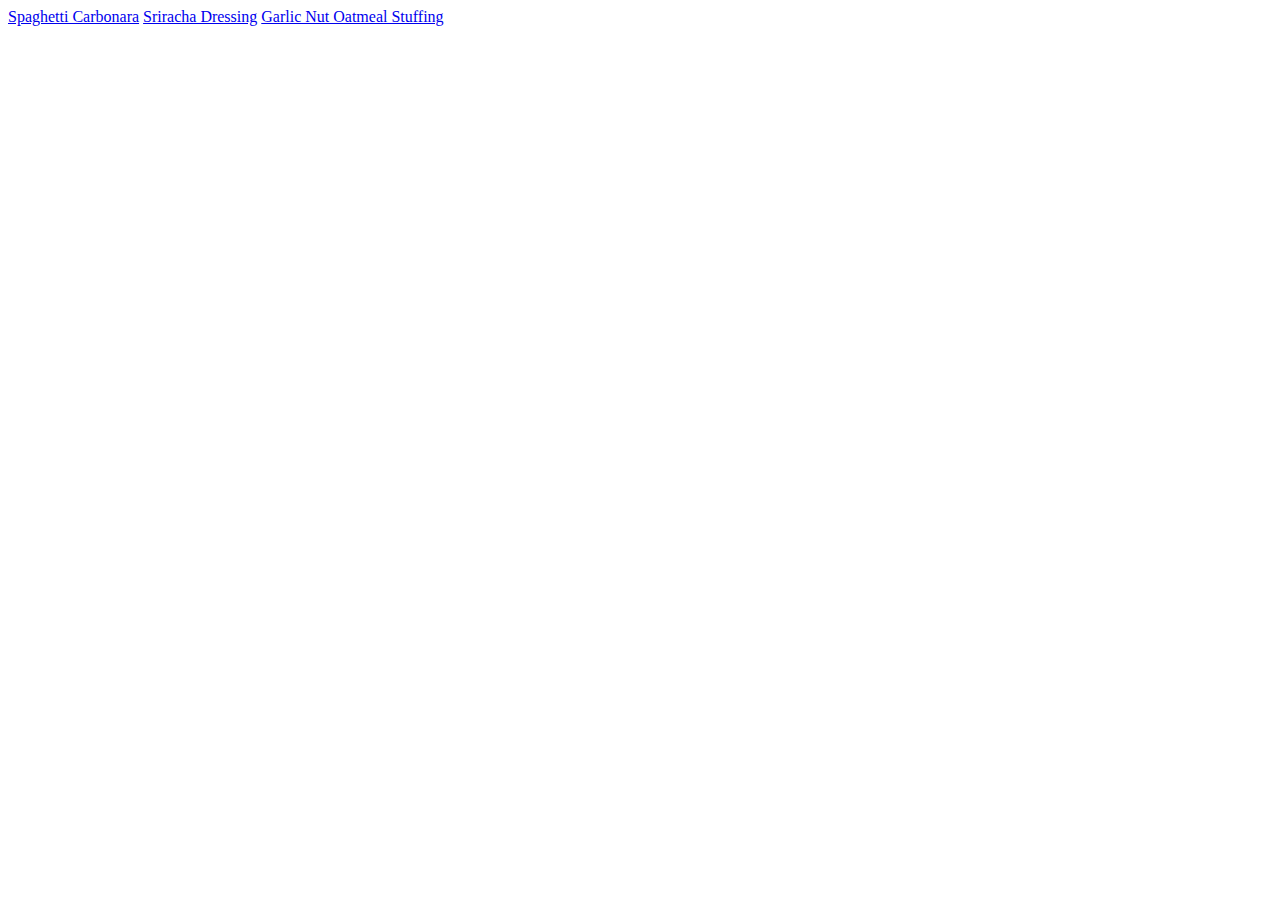
==== index.html @ 605b300d "New recipe page and refining code" ====
<!DOCTYPE html>
<html lang="en">
<head>
    <meta charset="UTF-8">
    <meta http-equiv="X-UA-Compatible" content="IE=edge">
    <meta name="viewport" content="width=device-width, initial-scale=1.0">
    <title>My Favorite Recipes</title>
</head>
<body>

    <a href="recipes/carbonara.html">Spaghetti Carbonara</a>
    <a href="recipes/srirachadressing.html">Sriracha Dressing</a>
    <a href="recipes/garlicnutoatmeal.html">Garlic Nut Oatmeal Stuffing </a>
</body>
</html>
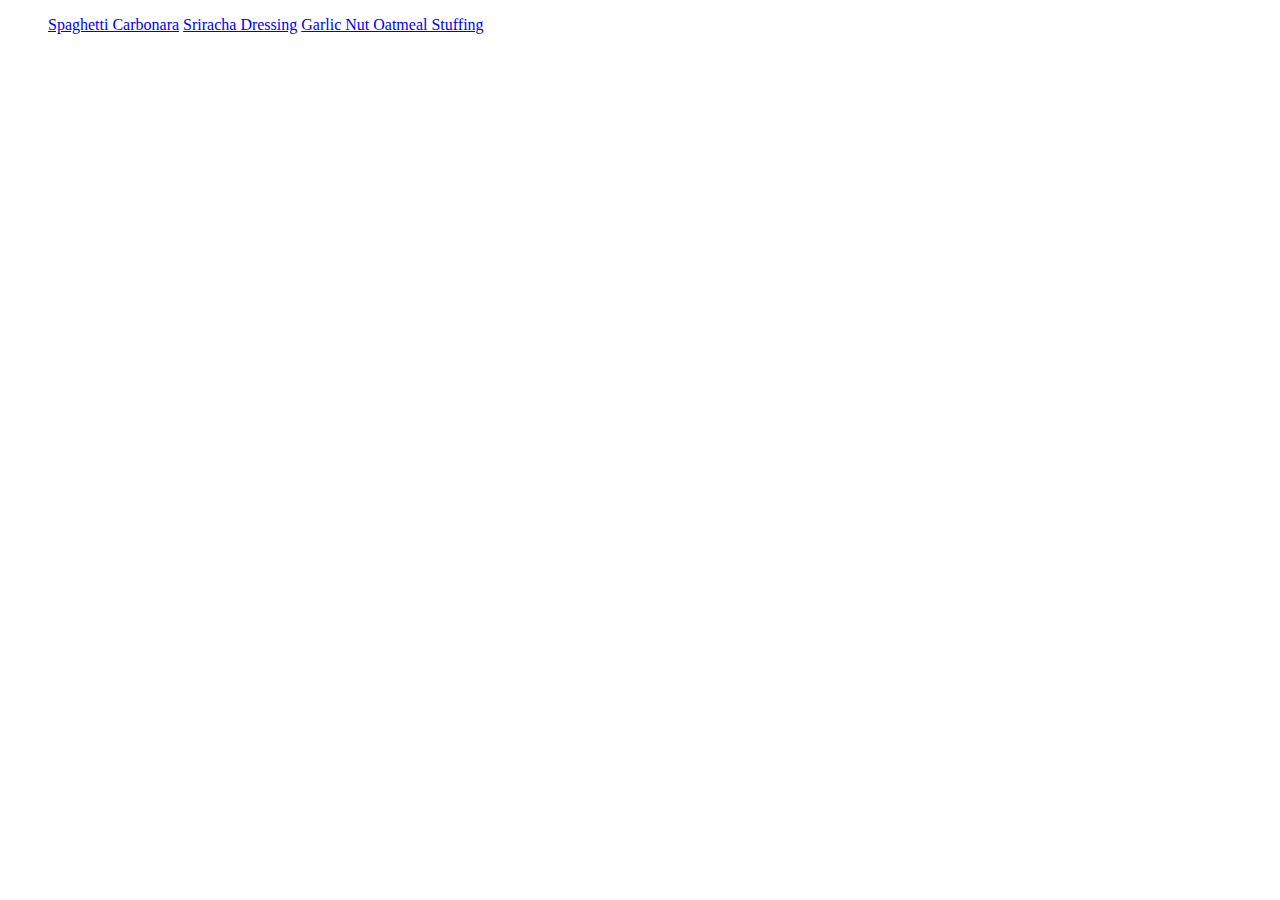
==== commit 3bc4d363: "quick update creating a list for the index" ====
--- a/index.html
+++ b/index.html
@@ -7,9 +7,10 @@
     <title>My Favorite Recipes</title>
 </head>
 <body>
-
-    <a href="recipes/carbonara.html">Spaghetti Carbonara</a>
-    <a href="recipes/srirachadressing.html">Sriracha Dressing</a>
-    <a href="recipes/garlicnutoatmeal.html">Garlic Nut Oatmeal Stuffing </a>
+    <ul>
+        <a href="recipes/carbonara.html">Spaghetti Carbonara</a>
+        <a href="recipes/srirachadressing.html">Sriracha Dressing</a>
+        <a href="recipes/garlicnutoatmeal.html">Garlic Nut Oatmeal Stuffing </a>    
+    </ul>
 </body>
 </html>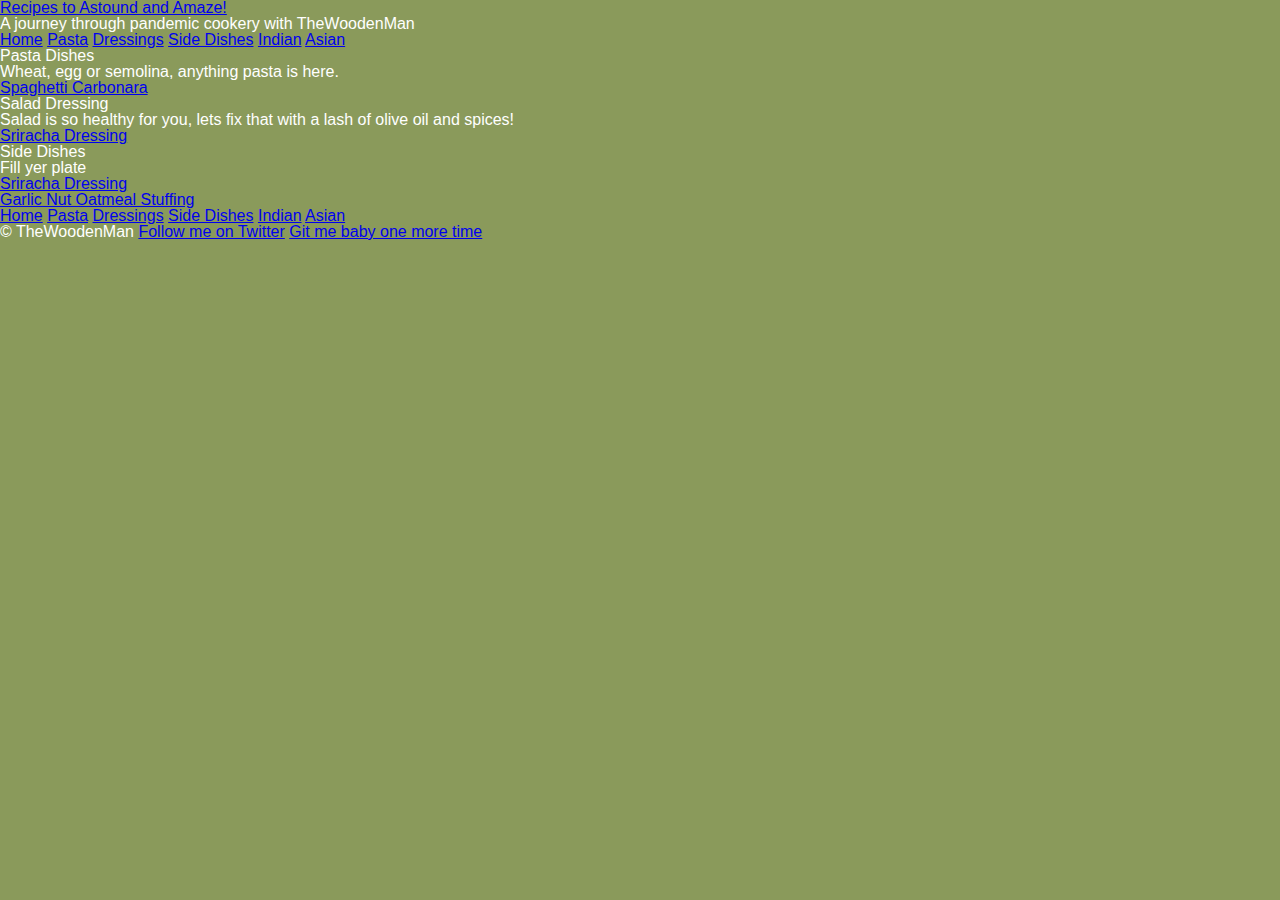
==== commit 8eaf5215: "nav bar added, subpage structure implemented" ====
--- a/index.html
+++ b/index.html
@@ -3,14 +3,77 @@
 <head>
     <meta charset="UTF-8">
     <meta http-equiv="X-UA-Compatible" content="IE=edge">
+    <script src="js/main.js"></script>
+    <link rel="stylesheet" href="styles.css">
     <meta name="viewport" content="width=device-width, initial-scale=1.0">
     <title>My Favorite Recipes</title>
 </head>
 <body>
+    <header>
+        <h1> 
+            <a href="index.html">Recipes to Astound and Amaze!</a>
+        </h1>
+        <h3>A journey through pandemic cookery with TheWoodenMan</h3>
+        <nav>
+            <a href="index.html">Home</a>
+            <a href="pasta.html">Pasta</a>
+            <a href="dressings.html">Dressings</a>
+            <a href="sides.html">Side Dishes</a>
+            <a href="indian.html">Indian</a>
+            <a href="asian.html">Asian</a>
+          </nav>  
+    </header>
+
+      <section>
+        <h2>Pasta Dishes</h2>
+        <p>Wheat, egg or semolina, anything pasta is here.</p>
+ 
     <ul>
         <a href="recipes/carbonara.html">Spaghetti Carbonara</a>
-        <a href="recipes/srirachadressing.html">Sriracha Dressing</a>
-        <a href="recipes/garlicnutoatmeal.html">Garlic Nut Oatmeal Stuffing </a>    
-    </ul>
+            </ul>
+
+</section>
+<section>
+    <h2>Salad Dressing</h2>
+    <p>Salad is so healthy for you, lets fix that with a lash of olive oil and spices!</p>
+
+<ul>
+    <a href="recipes/srirachadressing.html">Sriracha Dressing</a>
+    
+</ul>
+
+</section>
+<section>
+    <h2>Side Dishes</h2>
+    <p>Fill yer plate</p>
+
+<ul>
+    <a href="recipes/srirachadressing.html">Sriracha Dressing</a>
+    
+</ul>
+
+</section>
+
+
+
+
+
+
+<a href="recipes/garlicnutoatmeal.html">Garlic Nut Oatmeal Stuffing </a>    
 </body>
+<footer>
+    <nav>
+        <a href="/categories/index.html">Home</a>
+        <a href="/categories/pasta.html">Pasta</a>
+        <a href="/categories/dressings.html">Dressings</a>
+        <a href="/categories/sides.html">Side Dishes</a>
+        <a href="/categories/indian.html">Indian</a>
+        <a href="/categories/asian.html">Asian</a>
+      </nav>  
+
+    <small>&copy; TheWoodenMan</small>
+    <a href="https://twitter.com/Andynwood79" target="_blank">Follow me on Twitter</a>
+    <a href="https://github.com/TheWoodenMan/" target="_blank">Git me baby one more time</a>
+
+  </footer>
 </html>--- a/styles.css
+++ b/styles.css
@@ -0,0 +1,57 @@
+/* http://meyerweb.com/eric/tools/css/reset/ 
+   v2.0 | 20110126
+   License: none (public domain)
+*/
+
+
+
+html, body, div, span, applet, object, iframe,
+h1, h2, h3, h4, h5, h6, p, blockquote, pre,
+a, abbr, acronym, address, big, cite, code,
+del, dfn, em, img, ins, kbd, q, s, samp,
+small, strike, strong, sub, sup, tt, var,
+b, u, i, center,
+dl, dt, dd, ol, ul, li,
+fieldset, form, label, legend,
+table, caption, tbody, tfoot, thead, tr, th, td,
+article, aside, canvas, details, embed, 
+figure, figcaption, footer, header, hgroup, 
+menu, nav, output, ruby, section, summary,
+time, mark, audio, video {
+	margin: 0;
+	padding: 0;
+	border: 0;
+	font-size: 100%;
+	font: inherit;
+	vertical-align: baseline;
+}
+/* HTML5 display-role reset for older browsers */
+article, aside, details, figcaption, figure, 
+footer, header, hgroup, menu, nav, section {
+	display: block;
+}
+body {
+	line-height: 1;
+    background-color: #8A9A5B;
+	color: white;
+    font-family: Verdana, Geneva, Tahoma, sans-serif;
+}
+ol, ul {
+	list-style: none;
+}
+blockquote, q {
+	quotes: none;
+}
+blockquote:before, blockquote:after,
+q:before, q:after {
+	content: '';
+	content: none;
+}
+table {
+	border-collapse: collapse;
+	border-spacing: 0;
+}
+
+* {
+    border: 2px solid red;
+  }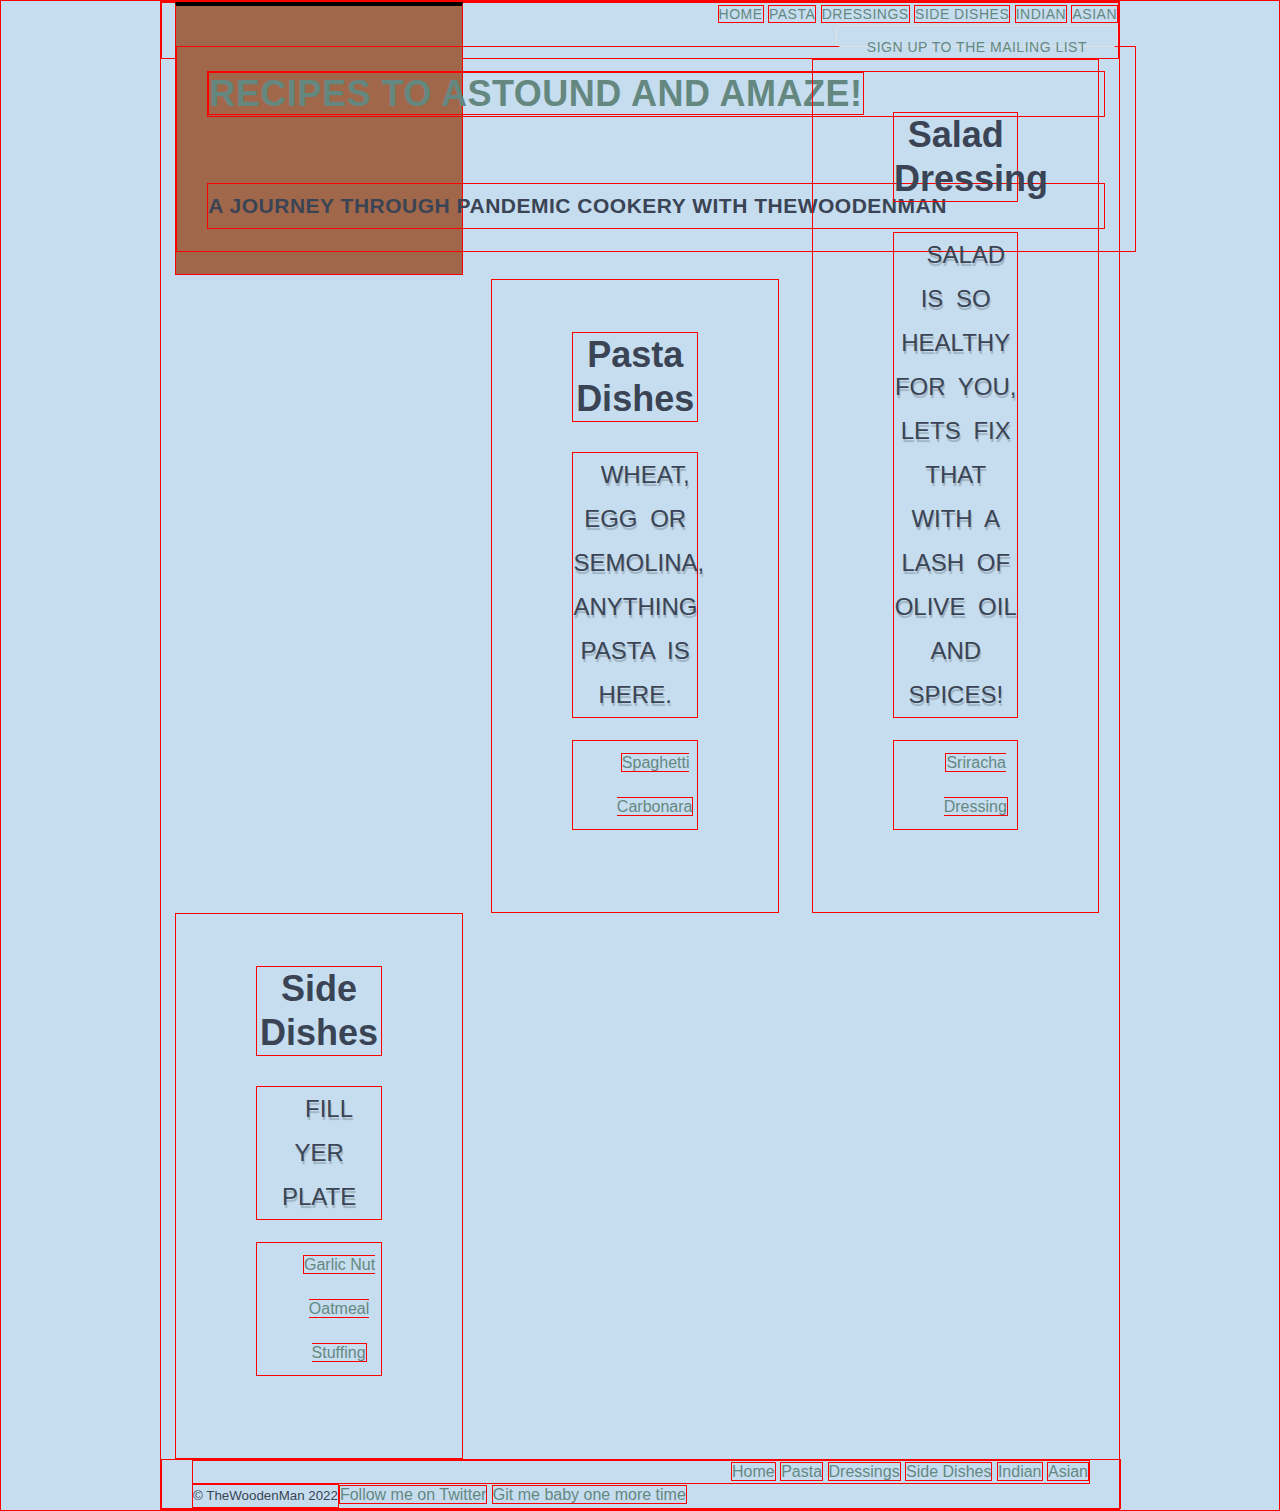
==== commit 7b2280ae: "css updated with new advice" ====
--- a/index.html
+++ b/index.html
@@ -5,26 +5,37 @@
     <meta http-equiv="X-UA-Compatible" content="IE=edge">
     <script src="js/main.js"></script>
     <link rel="stylesheet" href="styles.css">
+    <link rel="stylesheet"
+  href="http://fonts.googleapis.com/css?family=Lato:100,300,400">
     <meta name="viewport" content="width=device-width, initial-scale=1.0">
     <title>My Favorite Recipes</title>
 </head>
-<body>
-    <header>
+<body class="grid">
+      <!-- Title -->
+    <section class = "logo">
+    <header class="container group">
         <h1> 
             <a href="index.html">Recipes to Astound and Amaze!</a>
         </h1>
-        <h3>A journey through pandemic cookery with TheWoodenMan</h3>
-        <nav>
-            <a href="index.html">Home</a>
-            <a href="pasta.html">Pasta</a>
-            <a href="dressings.html">Dressings</a>
-            <a href="sides.html">Side Dishes</a>
-            <a href="indian.html">Indian</a>
-            <a href="asian.html">Asian</a>
-          </nav>  
+        <h3 class="tagline">A journey through pandemic cookery with TheWoodenMan</h3>
+    </section>
+      <!-- Nav Bar -->
+        <nav class="primary-nav nav">
+            <a href="/index.html">Home</a>
+            <a href="/categories/pasta.html">Pasta</a>
+            <a href="/categories/dressings.html">Dressings</a>
+            <a href="/categories/sides.html">Side Dishes</a>
+            <a href="/categories/indian.html">Indian</a>
+            <a href="/categories/asian.html">Asian</a>
+            <a class="btn btn-alt">Sign up to the Mailing List</a>
+            
+              
+        </nav>  
     </header>
-
-      <section>
+  <!-- Mailing List Button -->
+    
+      <!-- Recipe Categories -->
+      <section class="teaser col-1-3 cat">
         <h2>Pasta Dishes</h2>
         <p>Wheat, egg or semolina, anything pasta is here.</p>
  
@@ -32,8 +43,12 @@
         <a href="recipes/carbonara.html">Spaghetti Carbonara</a>
             </ul>
 
-</section>
-<section>
+</section><!--
+  
+    Category
+    
+    -->
+<section class="teaser col-1-3 cat">
     <h2>Salad Dressing</h2>
     <p>Salad is so healthy for you, lets fix that with a lash of olive oil and spices!</p>
 
@@ -42,27 +57,26 @@
     
 </ul>
 
-</section>
-<section>
+</section><!--
+  
+    Category
+    
+    -->
+<section class="teaser col-1-3 cat">
     <h2>Side Dishes</h2>
     <p>Fill yer plate</p>
 
 <ul>
-    <a href="recipes/srirachadressing.html">Sriracha Dressing</a>
+    <a href="recipes/garlicnutoatmeal.html">Garlic Nut Oatmeal Stuffing </a>    
     
 </ul>
 
 </section>
 
-
-
-
-
-
-<a href="recipes/garlicnutoatmeal.html">Garlic Nut Oatmeal Stuffing </a>    
 </body>
-<footer>
-    <nav>
+  <!-- Footer -->
+<footer class="primary-footer container group ">
+    <nav class="nav">
         <a href="/categories/index.html">Home</a>
         <a href="/categories/pasta.html">Pasta</a>
         <a href="/categories/dressings.html">Dressings</a>
@@ -71,9 +85,9 @@
         <a href="/categories/asian.html">Asian</a>
       </nav>  
 
-    <small>&copy; TheWoodenMan</small>
-    <a href="https://twitter.com/Andynwood79" target="_blank">Follow me on Twitter</a>
-    <a href="https://github.com/TheWoodenMan/" target="_blank">Git me baby one more time</a>
+    <small>&copy; TheWoodenMan 2022</small>
+    <a class="social" href="https://twitter.com/Andynwood79" target="_blank">Follow me on Twitter</a>
+    <a class="social" href="https://github.com/TheWoodenMan/" target="_blank">Git me baby one more time</a>
 
   </footer>
 </html>--- a/styles.css
+++ b/styles.css
@@ -4,38 +4,243 @@
 */
 
 
-
-html, body, div, span, applet, object, iframe,
-h1, h2, h3, h4, h5, h6, p, blockquote, pre,
-a, abbr, acronym, address, big, cite, code,
-del, dfn, em, img, ins, kbd, q, s, samp,
-small, strike, strong, sub, sup, tt, var,
-b, u, i, center,
-dl, dt, dd, ol, ul, li,
-fieldset, form, label, legend,
-table, caption, tbody, tfoot, thead, tr, th, td,
-article, aside, canvas, details, embed, 
-figure, figcaption, footer, header, hgroup, 
-menu, nav, output, ruby, section, summary,
-time, mark, audio, video {
+/*
+  ========================================
+  Grid
+  ========================================
+*/
+
+* {
+	border: 1px solid red;
+}
+
+*,
+*:before,
+*:after {
+  -webkit-box-sizing: border-box;
+     -moz-box-sizing: border-box;
+          box-sizing: border-box;
+}
+.container,
+.grid {
+  margin: 0 auto;
+  width: 960px;
+}
+.container {
+  padding-left: 30px;
+  padding-right: 30px;
+}
+/*
+  ========================================
+  Typography
+  ========================================
+*/
+
+h1, h3, h4, h5, p {
+	margin-bottom: 22px;
+  }
+
+  h1, h2, h3, h4 {
+	color: #3A4454;
+  }
+
+  h1 {
+	font-size: 36px;
+	line-height: 44px;
+  }
+  h2 {
+	font-size: 24px;
+	line-height: 44px;
+  }
+  h3 {
+	font-size: 21px;
+  }
+  h4 {
+	font-size: 18px;
+  }
+  h5 {
+	color: #a9b2b9;
+	font-size: 14px;
+	font-weight: 400;
+	text-transform: uppercase;
+  }
+  p {
+	text-align: center;
+  }
+  .note {
+	text-decoration: underline;
+  }
+  p {
+	text-indent: 20px;
+  }
+  p {
+	text-shadow: 1px 3px 1px rgba(0, 0, 0, .2);
+  }
+  p {
+	text-transform: uppercase;
+  }
+  p {
+	word-spacing: .25em;
+  }
+  /* p {
+	letter-spacing: -.5em;
+  } */
+/*
+  ========================================
+  Links
+  ========================================
+*/
+
+
+  a {
+	color: #648880;
+	text-decoration: none;
+  }
+  a:hover {
+	color: #3A4454;
+  }
+  p a {
+	border-bottom: 1px solid #dfe2e5;
+  }
+
+  .social{
+	  justify-content: right;
+  }
+
+  /*
+  ========================================
+  Buttons
+  ========================================
+*/
+
+.btn {
+	border-radius: 5px;
+	display: inline-block;
 	margin: 0;
-	padding: 0;
-	border: 0;
-	font-size: 100%;
-	font: inherit;
-	vertical-align: baseline;
-}
+	height: 22px;
+	line-height: 22px;
+  }
+
+  .btn-alt {
+	border: 1px solid #dfe2e5;
+	padding: 10px 30px;
+	height: 22px;
+	line-height: 22px;
+  }
+
+  /*
+  ========================================
+  Clearfix
+  ========================================
+*/
+.group:before,
+.group:after {
+  content: "";
+  display: table;
+}
+.group:after {
+  clear: both;
+}
+.group {
+  clear: both;
+  *zoom: 1;
+}
+/*
+  ========================================
+  Primary header
+  ========================================
+*/
+
+.logo {
+  border-top: 4px solid black;
+  float: left;
+  font-size: 48px;
+  font-weight: 100;
+  letter-spacing: .5px;
+  line-height: 44px;
+  padding: 40px 0 22px 0;
+  text-transform: uppercase;
+	background-color: #A1674A;
+  }
+  .tagline {
+	margin: 66px 0 22px 0;
+	text-align: left;
+  }
+/*
+  ========================================
+  Navigation
+  ========================================
+*/
+
+.nav {
+	text-align: right;
+  }
+  .primary-nav {
+	font-size: 14px;
+	font-weight: 400;
+	letter-spacing: .5px;
+	text-transform: uppercase;
+  }
+
+/*
+  ========================================
+  Recipe Categories
+  ========================================
+*/
+
+  .cat {
+	line-height: 44px;
+	padding: 22px 80px 66px 80px;
+	text-align: center;
+  }
+  .cat h2 {
+	font-size: 36px;
+  }
+  .cat p {
+	font-size: 24px;
+  	font-weight: 100;
+  }
+
+  .teaser a:hover h2 {
+	color: #a9b2b9;
+  }
+
+
+
+  /*
+  ========================================
+  Primary footer
+  ========================================
+*/
+
+..primary-footer {
+	color: #648880;
+	font-size: 14px;
+	font-weight: 400;
+	letter-spacing: .5px;
+	text-transform: uppercase;
+	padding-bottom: 44px;
+	padding-top: 44px;
+  }
+  .primary-footer small {
+	float: left;
+	font-weight: 400;
+  }
 /* HTML5 display-role reset for older browsers */
 article, aside, details, figcaption, figure, 
 footer, header, hgroup, menu, nav, section {
 	display: block;
 }
 body {
-	line-height: 1;
-    background-color: #8A9A5B;
-	color: white;
+	line-height: 22px;
+    background-color: #C6DDF0;
+	color: #3A4454;
     font-family: Verdana, Geneva, Tahoma, sans-serif;
 }
+
+footer {
+	clear: both;
+  }
 ol, ul {
 	list-style: none;
 }
@@ -52,6 +257,8 @@
 	border-spacing: 0;
 }
 
-* {
-    border: 2px solid red;
+section {
+	display: inline-block;
+	margin: 0 1.5%;
+	width: 30%;
   }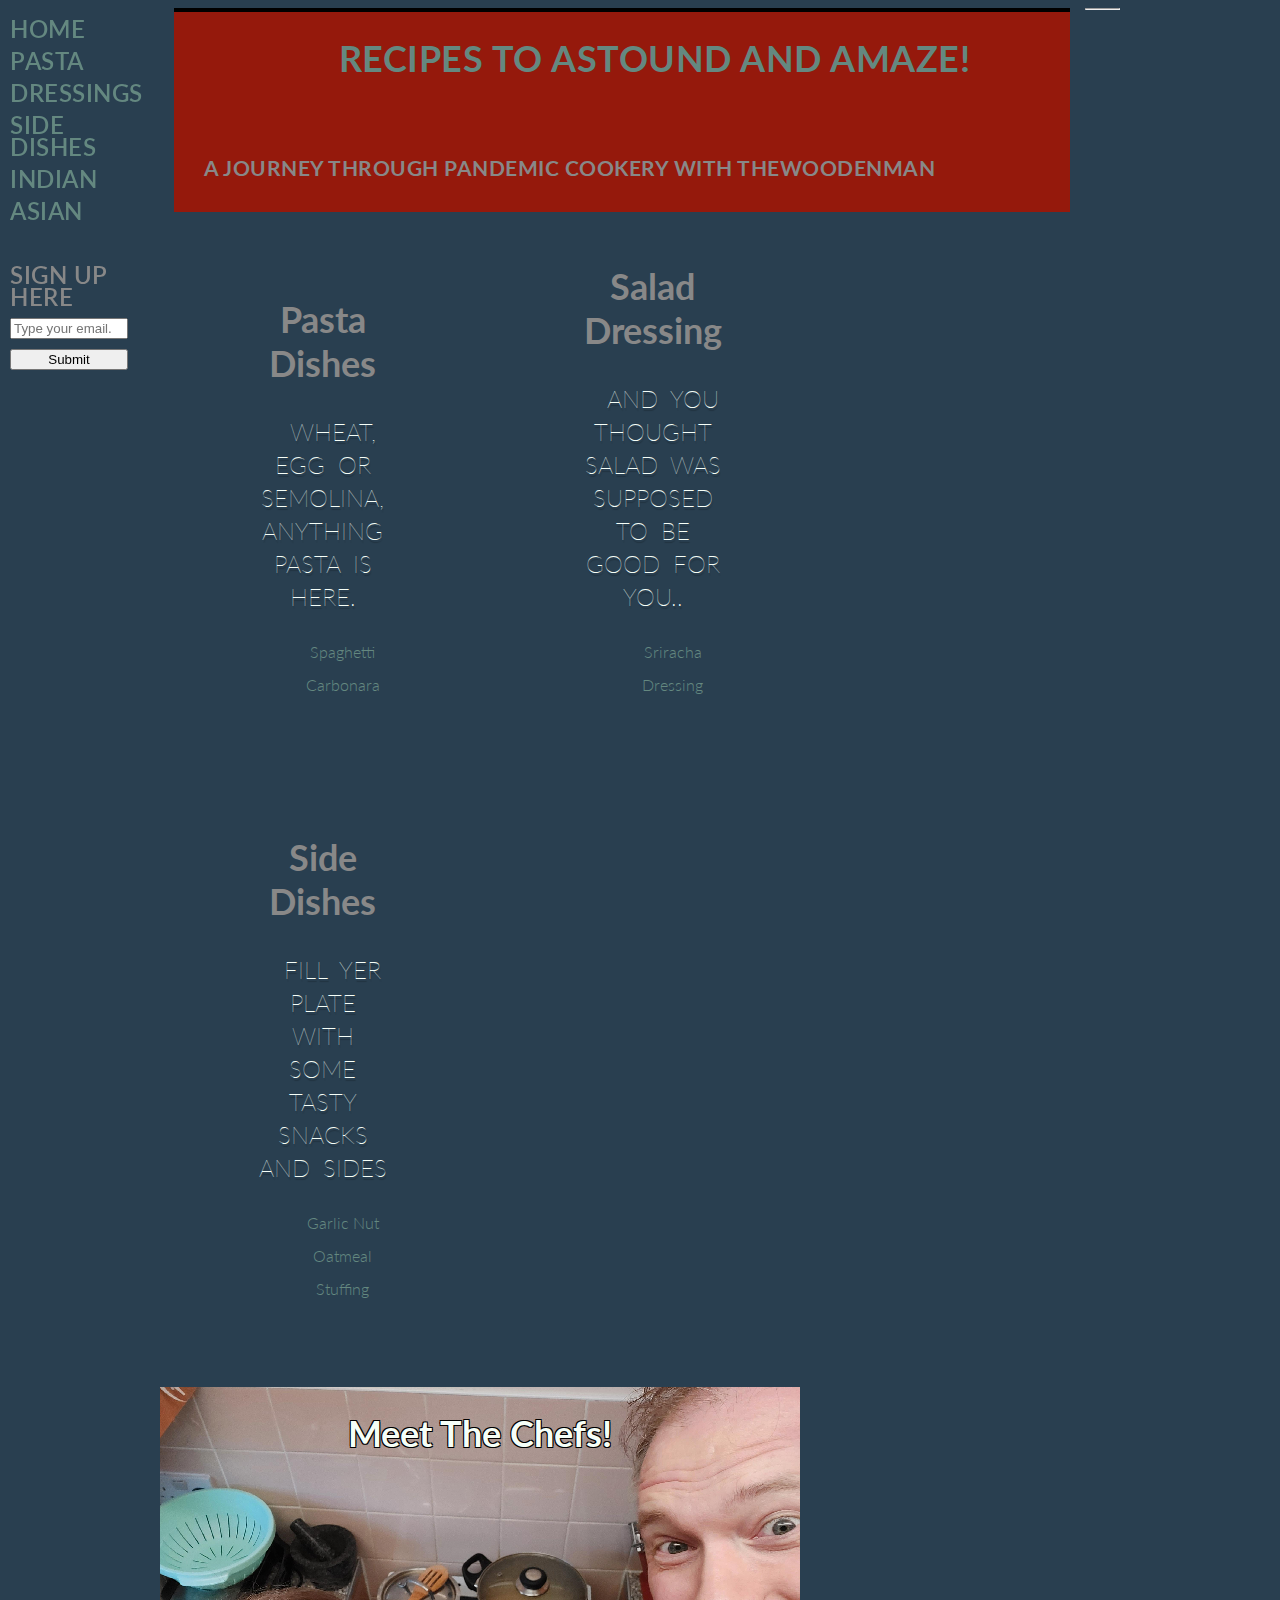
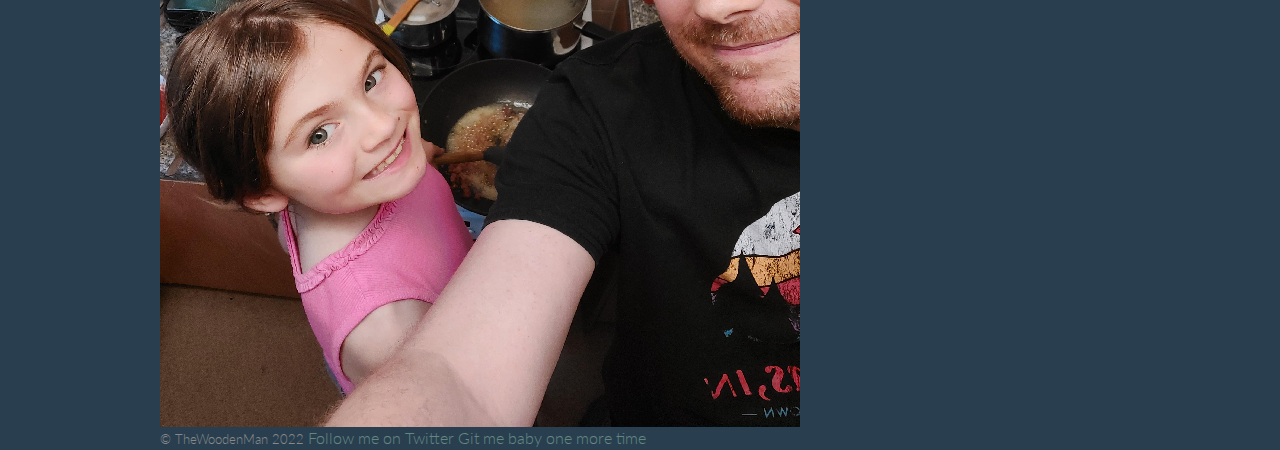
==== commit a2195d8a: "Updated color and a few small css changes" ====
--- a/index.html
+++ b/index.html
@@ -15,7 +15,7 @@
     <section class = "logo">
     <header class="container group">
         <h1> 
-            <a href="index.html">Recipes to Astound and Amaze!</a>
+            <a class="titlebar" href="index.html">Recipes to Astound and Amaze!</a>
         </h1>
         <h3 class="tagline">A journey through pandemic cookery with TheWoodenMan</h3>
     </section>
@@ -27,13 +27,22 @@
             <a href="/categories/sides.html">Side Dishes</a>
             <a href="/categories/indian.html">Indian</a>
             <a href="/categories/asian.html">Asian</a>
-            <a class="btn btn-alt">Sign up to the Mailing List</a>
-            
+            <br>
+           
+            <label for="email" id="email-label">Sign up Here</label>
+        <input id="email" 
+           type="email" 
+           name="email"
+           placeholder="Type your email."
+           required>  
+        </input>
+
+           <input type="submit" id="submit" value="Submit">
               
         </nav>  
     </header>
   <!-- Mailing List Button -->
-    
+<hr>
       <!-- Recipe Categories -->
       <section class="teaser col-1-3 cat">
         <h2>Pasta Dishes</h2>
@@ -50,7 +59,7 @@
     -->
 <section class="teaser col-1-3 cat">
     <h2>Salad Dressing</h2>
-    <p>Salad is so healthy for you, lets fix that with a lash of olive oil and spices!</p>
+    <p>And you thought salad was supposed to be good for you..</p>
 
 <ul>
     <a href="recipes/srirachadressing.html">Sriracha Dressing</a>
@@ -64,7 +73,7 @@
     -->
 <section class="teaser col-1-3 cat">
     <h2>Side Dishes</h2>
-    <p>Fill yer plate</p>
+    <p>Fill yer plate with some tasty snacks and sides</p>
 
 <ul>
     <a href="recipes/garlicnutoatmeal.html">Garlic Nut Oatmeal Stuffing </a>    
@@ -72,19 +81,13 @@
 </ul>
 
 </section>
-
+<section class="photo">
+    <h1>Meet The Chefs!</h1>
+    
+</section>
 </body>
   <!-- Footer -->
-<footer class="primary-footer container group ">
-    <nav class="nav">
-        <a href="/categories/index.html">Home</a>
-        <a href="/categories/pasta.html">Pasta</a>
-        <a href="/categories/dressings.html">Dressings</a>
-        <a href="/categories/sides.html">Side Dishes</a>
-        <a href="/categories/indian.html">Indian</a>
-        <a href="/categories/asian.html">Asian</a>
-      </nav>  
-
+<footer>
     <small>&copy; TheWoodenMan 2022</small>
     <a class="social" href="https://twitter.com/Andynwood79" target="_blank">Follow me on Twitter</a>
     <a class="social" href="https://github.com/TheWoodenMan/" target="_blank">Git me baby one more time</a>
--- a/styles.css
+++ b/styles.css
@@ -2,7 +2,55 @@
    v2.0 | 20110126
    License: none (public domain)
 */
-
+/* HTML5 display-role reset for older browsers */
+article,
+aside,
+details,
+figcaption,
+figure,
+footer,
+header,
+hgroup,
+menu,
+nav,
+section {
+  display: block;
+}
+body {
+  background: #293f50;
+  color: #888;
+  font: 300 16px/22px "Lato", "Open Sans", "Helvetica Neue", Helvetica, Arial,
+    sans-serif;
+}
+
+footer {
+  clear: both;
+}
+ol,
+ul {
+  list-style: none;
+}
+blockquote,
+q {
+  quotes: none;
+}
+blockquote:before,
+blockquote:after,
+q:before,
+q:after {
+  content: "";
+  content: none;
+}
+table {
+  border-collapse: collapse;
+  border-spacing: 0;
+}
+
+section {
+  display: inline-block;
+  margin: 0 1.5%;
+  width: 30%;
+}
 
 /*
   ========================================
@@ -11,15 +59,18 @@
 */
 
 * {
-	border: 1px solid red;
+  /* border: 1px solid red; */
+  -webkit-box-sizing: border-box;
+  -moz-box-sizing: border-box;
+  box-sizing: border-box;
 }
 
 *,
 *:before,
 *:after {
   -webkit-box-sizing: border-box;
-     -moz-box-sizing: border-box;
-          box-sizing: border-box;
+  -moz-box-sizing: border-box;
+  box-sizing: border-box;
 }
 .container,
 .grid {
@@ -36,53 +87,63 @@
   ========================================
 */
 
-h1, h3, h4, h5, p {
-	margin-bottom: 22px;
-  }
-
-  h1, h2, h3, h4 {
-	color: #3A4454;
-  }
-
-  h1 {
-	font-size: 36px;
-	line-height: 44px;
-  }
-  h2 {
-	font-size: 24px;
-	line-height: 44px;
-  }
-  h3 {
-	font-size: 21px;
-  }
-  h4 {
-	font-size: 18px;
-  }
-  h5 {
-	color: #a9b2b9;
-	font-size: 14px;
-	font-weight: 400;
-	text-transform: uppercase;
-  }
-  p {
-	text-align: center;
-  }
-  .note {
-	text-decoration: underline;
-  }
-  p {
-	text-indent: 20px;
-  }
-  p {
-	text-shadow: 1px 3px 1px rgba(0, 0, 0, .2);
-  }
-  p {
-	text-transform: uppercase;
-  }
-  p {
-	word-spacing: .25em;
-  }
-  /* p {
+h1,
+h3,
+h4,
+h5,
+p {
+  margin-bottom: 22px;
+}
+
+h1,
+h2,
+h3,
+h4 {
+  color: #3a4454;
+}
+
+h1 {
+  font-size: 36px;
+  line-height: 44px;
+  color: #f6fff8;
+}
+h2 {
+  font-size: 24px;
+  color: #888888;
+  line-height: 44px;
+}
+h3 {
+  font-size: 21px;
+}
+h4 {
+  font-size: 18px;
+}
+h5 {
+  color: #a9b2b9;
+  font-size: 14px;
+  font-weight: 400;
+  text-transform: uppercase;
+}
+p {
+  text-align: center;
+}
+.note {
+  text-decoration: underline;
+}
+p {
+  text-indent: 20px;
+}
+p {
+  color: #f6fff8;
+  text-shadow: 1px 3px 1px rgba(0, 0, 0, 0.2);
+}
+p {
+  text-transform: uppercase;
+}
+p {
+  word-spacing: 0.25em;
+}
+/* p {
 	letter-spacing: -.5em;
   } */
 /*
@@ -91,44 +152,46 @@
   ========================================
 */
 
-
-  a {
-	color: #648880;
-	text-decoration: none;
-  }
-  a:hover {
-	color: #3A4454;
-  }
-  p a {
-	border-bottom: 1px solid #dfe2e5;
-  }
-
-  .social{
-	  justify-content: right;
-  }
-
-  /*
+a {
+  color: #648880;
+  text-decoration: none;
+}
+a:hover {
+  color: #3a4454;
+}
+p a {
+  border-bottom: 1px solid #dfe2e5;
+}
+
+.social {
+  justify-content: right;
+}
+
+/*
   ========================================
   Buttons
   ========================================
 */
 
 .btn {
-	border-radius: 5px;
-	display: inline-block;
-	margin: 0;
-	height: 22px;
-	line-height: 22px;
-  }
-
-  .btn-alt {
-	border: 1px solid #dfe2e5;
-	padding: 10px 30px;
-	height: 22px;
-	line-height: 22px;
-  }
-
-  /*
+  border-radius: 5px;
+  color: #fff;
+  cursor: pointer;
+  display: inline-block;
+  font-weight: 400;
+  letter-spacing: 0.5px;
+  margin: 0;
+  text-transform: uppercase;
+}
+
+.btn-alt {
+  border: 1px solid #dfe2e5;
+  padding: 10px 30px;
+  height: 22px;
+  line-height: 22px;
+}
+
+/*
   ========================================
   Clearfix
   ========================================
@@ -154,111 +217,116 @@
 .logo {
   border-top: 4px solid black;
   float: left;
+  left: 0;
+  text-align: center;
   font-size: 48px;
+  font-weight: 600;
+  letter-spacing: 0.5px;
+  line-height: 44px;
+  padding: 0;
+  text-transform: uppercase;
+  background-color: #95190c;
+  width: 70vw;
+}
+
+.primary-header a,
+.primary-footer a {
+  color: #fff;
+}
+.primary-header a:hover,
+.primary-footer a:hover {
+  color: #648880;
+}
+
+.tagline {
+  margin: 66px 0 22px 0;
+  color: #888888;
+  text-align: left;
+}
+
+.titlebar {
+  width: 100vw;
+}
+/*
+  ========================================
+  Navigation
+  ========================================
+*/
+
+.nav {
+  text-align: left;
+  position: fixed;
+  left: 0;
+}
+.primary-nav {
+  font-size: 24px;
+  font-weight: 600;
+  gap: 10px;
+  display: flex;
+  flex-direction: column;
+  margin: 5px;
+  width: 10vw;
+  padding: 5px;
+  justify-content: space-around;
+  letter-spacing: 0.5px;
+  text-transform: uppercase;
+}
+
+/*
+  ========================================
+  Recipe Categories
+  ========================================
+*/
+
+.cat {
+  line-height: 33px;
+  width: 33vh;
+  padding: 22px 80px 66px 80px;
+  text-align: center;
+}
+.cat h2 {
+  font-size: 36px;
+}
+.cat p {
+  font-size: 24px;
   font-weight: 100;
-  letter-spacing: .5px;
-  line-height: 44px;
-  padding: 40px 0 22px 0;
-  text-transform: uppercase;
-	background-color: #A1674A;
-  }
-  .tagline {
-	margin: 66px 0 22px 0;
-	text-align: left;
-  }
-/*
-  ========================================
-  Navigation
-  ========================================
-*/
-
-.nav {
-	text-align: right;
-  }
-  .primary-nav {
-	font-size: 14px;
-	font-weight: 400;
-	letter-spacing: .5px;
-	text-transform: uppercase;
-  }
-
-/*
-  ========================================
-  Recipe Categories
-  ========================================
-*/
-
-  .cat {
-	line-height: 44px;
-	padding: 22px 80px 66px 80px;
-	text-align: center;
-  }
-  .cat h2 {
-	font-size: 36px;
-  }
-  .cat p {
-	font-size: 24px;
-  	font-weight: 100;
-  }
-
-  .teaser a:hover h2 {
-	color: #a9b2b9;
-  }
-
-
-
-  /*
+}
+
+.teaser a:hover h2 {
+  color: #a9b2b9;
+}
+/*
+  ========================================
+  Images
+  ========================================
+*/
+
+.photo {
+  width: 640px;
+  height: 640px;
+  color: #f6fff8;
+  text-align: center;
+  margin: 0 auto;
+  text-shadow: -1px -1px 0 #000, 1px -1px 0 #000, -1px 1px 0 #000,
+    1px 1px 0 #000;
+  background-image: url("/images/meetthechefs640x640.png");
+}
+/*
   ========================================
   Primary footer
   ========================================
 */
 
-..primary-footer {
-	color: #648880;
-	font-size: 14px;
-	font-weight: 400;
-	letter-spacing: .5px;
-	text-transform: uppercase;
-	padding-bottom: 44px;
-	padding-top: 44px;
-  }
-  .primary-footer small {
-	float: left;
-	font-weight: 400;
-  }
-/* HTML5 display-role reset for older browsers */
-article, aside, details, figcaption, figure, 
-footer, header, hgroup, menu, nav, section {
-	display: block;
-}
-body {
-	line-height: 22px;
-    background-color: #C6DDF0;
-	color: #3A4454;
-    font-family: Verdana, Geneva, Tahoma, sans-serif;
-}
-
-footer {
-	clear: both;
-  }
-ol, ul {
-	list-style: none;
-}
-blockquote, q {
-	quotes: none;
-}
-blockquote:before, blockquote:after,
-q:before, q:after {
-	content: '';
-	content: none;
-}
-table {
-	border-collapse: collapse;
-	border-spacing: 0;
-}
-
-section {
-	display: inline-block;
-	margin: 0 1.5%;
-	width: 30%;
-  }+.primary-footer {
+  color: #648880;
+  font-size: 14px;
+  font-weight: 400;
+  letter-spacing: 0.5px;
+  text-transform: uppercase;
+  padding-bottom: 44px;
+  padding-top: 44px;
+}
+.primary-footer small {
+  float: left;
+  font-weight: 400;
+}
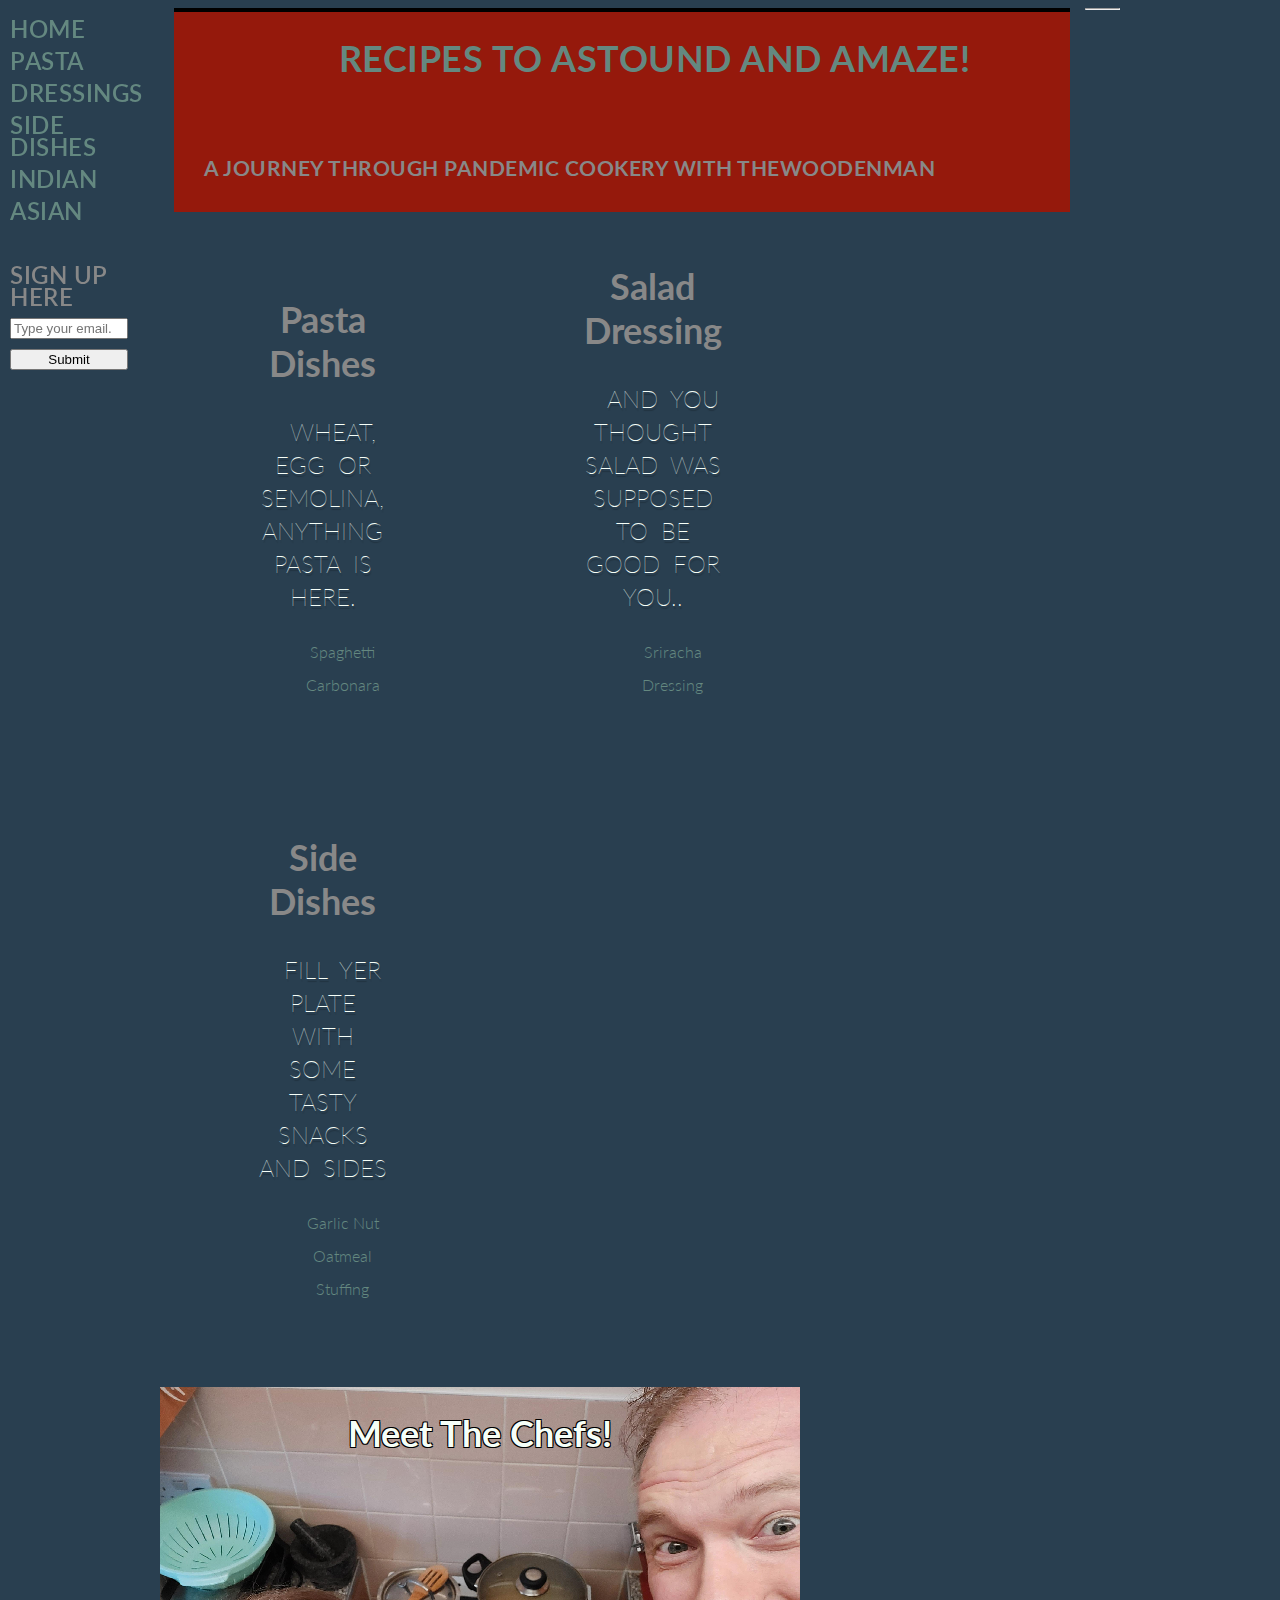
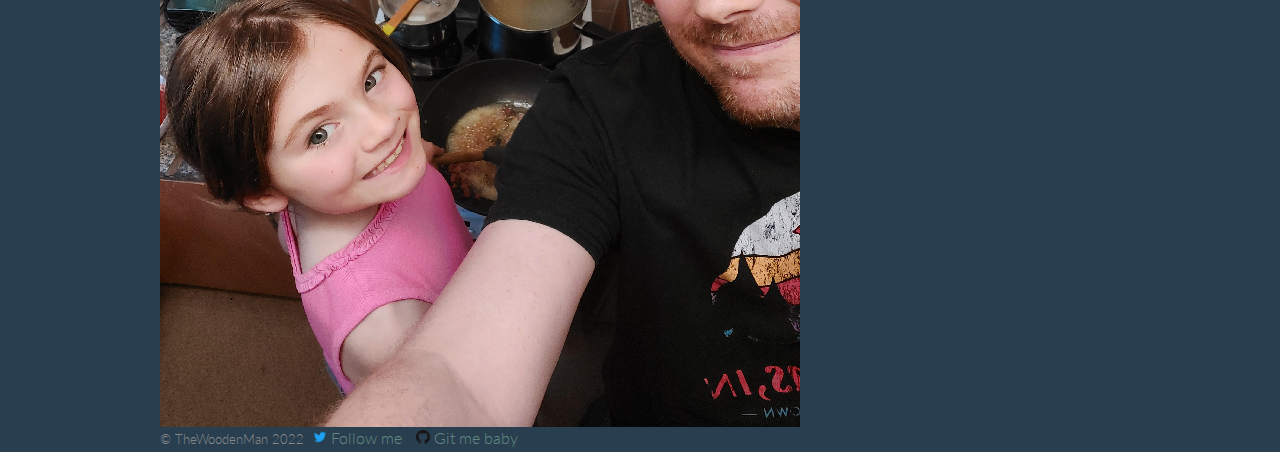
==== commit ae5a042e: "updated socials" ====
--- a/index.html
+++ b/index.html
@@ -89,8 +89,8 @@
   <!-- Footer -->
 <footer>
     <small>&copy; TheWoodenMan 2022</small>
-    <a class="social" href="https://twitter.com/Andynwood79" target="_blank">Follow me on Twitter</a>
-    <a class="social" href="https://github.com/TheWoodenMan/" target="_blank">Git me baby one more time</a>
+    <a class="social" href="https://twitter.com/Andynwood79" target="_blank"><span><img class="twitter" src="/images/twitter_thumb.png"> Follow me </span></a>
+    <a class="social" href="https://github.com/TheWoodenMan/" target="_blank"><span><img class="github" src="/images/GitHub-Mark-32px.png"> Git me baby </span></a>
 
   </footer>
 </html>--- a/styles.css
+++ b/styles.css
@@ -330,3 +330,19 @@
   float: left;
   font-weight: 400;
 }
+.span {
+  display: inline;
+}
+.social {
+  padding: 5px;
+}
+
+.twitter {
+  height: 14px;
+  font-weight: 400;
+}
+
+.github {
+  height: 14px;
+  font-weight: 400;
+}
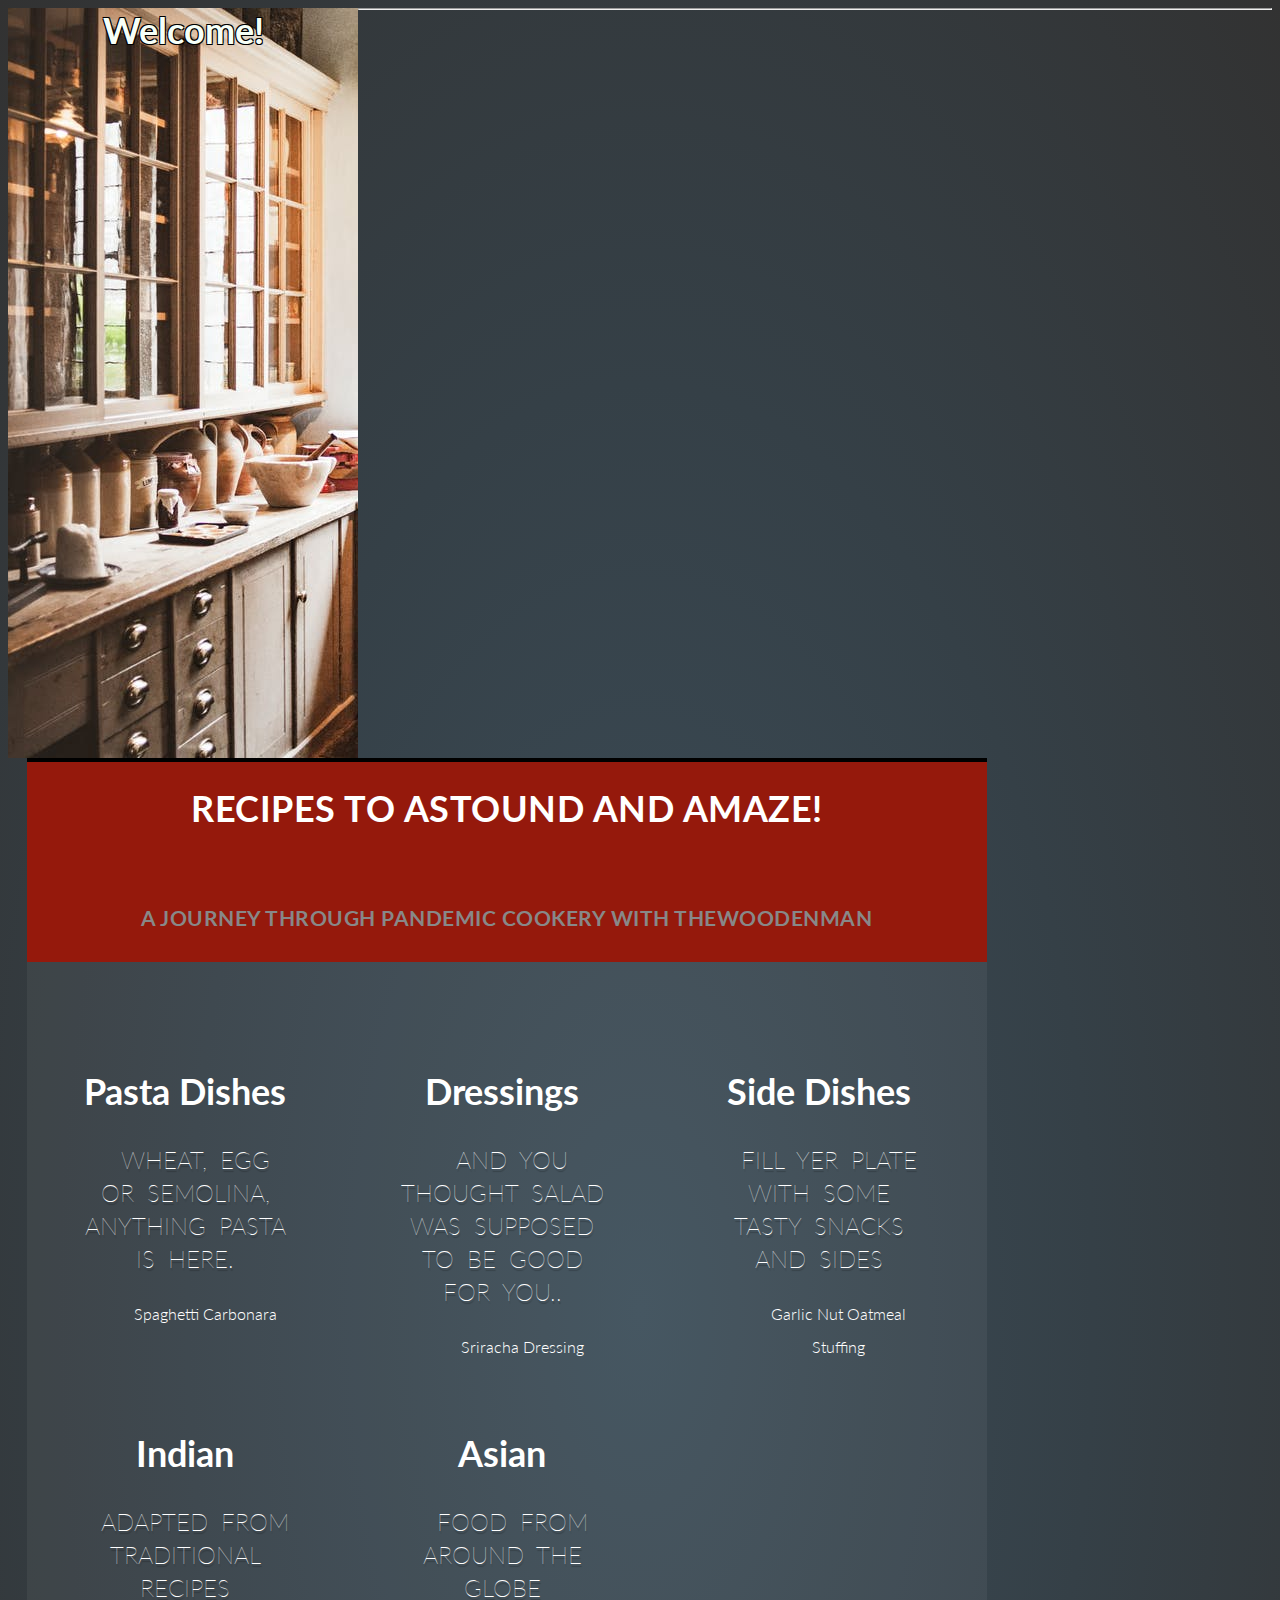
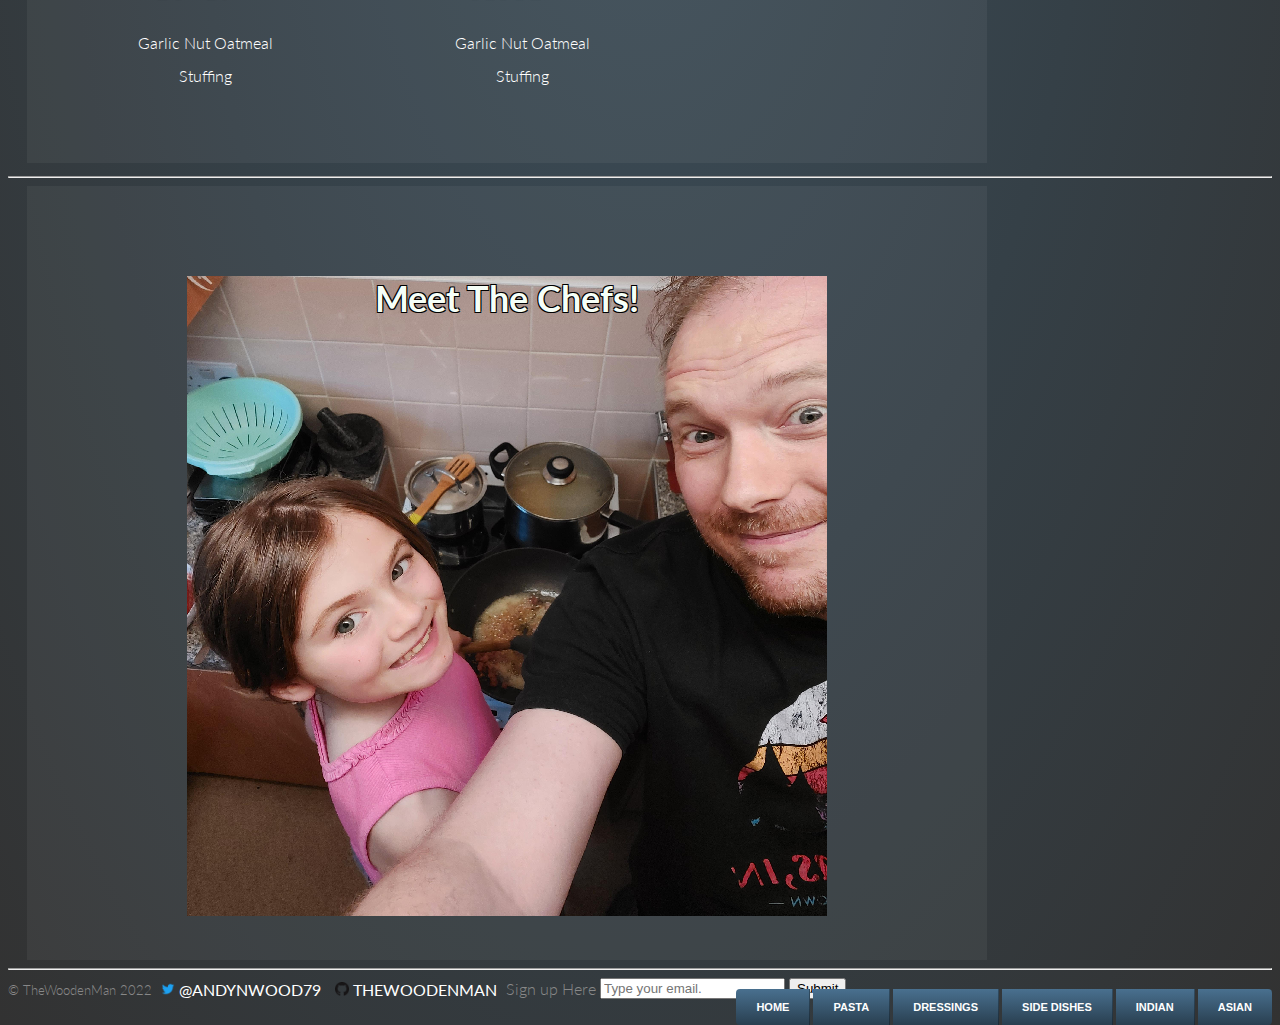
==== commit 9e8619ef: "Big changes on css for the first page" ====
--- a/index.html
+++ b/index.html
@@ -10,40 +10,23 @@
     <meta name="viewport" content="width=device-width, initial-scale=1.0">
     <title>My Favorite Recipes</title>
 </head>
-<body class="grid">
       <!-- Title -->
+      <section class="kitchen-photo" alt="a stock photo of a kitchen">
+        <h1 class="photo-text">Welcome!</h1>
+      </section>
     <section class = "logo">
-    <header class="container group">
+    <header class="primary-header container group">
         <h1> 
             <a class="titlebar" href="index.html">Recipes to Astound and Amaze!</a>
         </h1>
         <h3 class="tagline">A journey through pandemic cookery with TheWoodenMan</h3>
-    </section>
-      <!-- Nav Bar -->
-        <nav class="primary-nav nav">
-            <a href="/index.html">Home</a>
-            <a href="/categories/pasta.html">Pasta</a>
-            <a href="/categories/dressings.html">Dressings</a>
-            <a href="/categories/sides.html">Side Dishes</a>
-            <a href="/categories/indian.html">Indian</a>
-            <a href="/categories/asian.html">Asian</a>
-            <br>
-           
-            <label for="email" id="email-label">Sign up Here</label>
-        <input id="email" 
-           type="email" 
-           name="email"
-           placeholder="Type your email."
-           required>  
-        </input>
-
-           <input type="submit" id="submit" value="Submit">
-              
-        </nav>  
+    </section> 
     </header>
   <!-- Mailing List Button -->
 <hr>
       <!-- Recipe Categories -->
+      <section class="row">
+      <div class = "grid">
       <section class="teaser col-1-3 cat">
         <h2>Pasta Dishes</h2>
         <p>Wheat, egg or semolina, anything pasta is here.</p>
@@ -58,7 +41,7 @@
     
     -->
 <section class="teaser col-1-3 cat">
-    <h2>Salad Dressing</h2>
+    <h2>Dressings</h2>
     <p>And you thought salad was supposed to be good for you..</p>
 
 <ul>
@@ -80,17 +63,71 @@
     
 </ul>
 
+</section><!--
+  
+    Category
+    
+    -->
+<section class="teaser col-1-3 cat">
+    <h2>Indian</h2>
+    <p>Adapted from traditional recipes</p>
+
+<ul>
+    <a href="recipes/garlicnutoatmeal.html">Garlic Nut Oatmeal Stuffing </a>    
+    
+</ul>
+
+</section><!--
+  
+    Category
+    
+    -->
+<section class="teaser col-1-3 cat">
+    <h2>Asian</h2>
+    <p>Food from around the globe</p>
+
+<ul>
+    <a href="recipes/garlicnutoatmeal.html">Garlic Nut Oatmeal Stuffing </a>    
+    
+</ul>
+
 </section>
-<section class="photo">
+</div>
+      </section>
+      <hr>
+      <section class="row">
+<section class="photo-text chef-photo" alt="a man and a little girl cooking and turning back to smile at the viewer">
     <h1>Meet The Chefs!</h1>
     
 </section>
+</section>
+<hr>
 </body>
   <!-- Footer -->
 <footer>
     <small>&copy; TheWoodenMan 2022</small>
-    <a class="social" href="https://twitter.com/Andynwood79" target="_blank"><span><img class="twitter" src="/images/twitter_thumb.png"> Follow me </span></a>
-    <a class="social" href="https://github.com/TheWoodenMan/" target="_blank"><span><img class="github" src="/images/GitHub-Mark-32px.png"> Git me baby </span></a>
+    <a class="social" href="https://twitter.com/Andynwood79" target="_blank"><span><img class="twitter" src="/images/twitter_thumb.png"> @Andynwood79</span></a>
+    <a class="social" href="https://github.com/TheWoodenMan/" target="_blank"><span><img class="github" src="/images/GitHub-Mark-32px.png"> TheWoodenMan </span></a>
+    <label for="email" id="email-label">Sign up Here</label>
+<input class="mailing" id="email" 
+   type="email" 
+   name="email"
+   placeholder="Type your email."
+   required>  
+</input>
 
+   <input type="submit"  class="mailing" id="submit" value="Submit">
+ 
+ <!-- Nav Bar -->
+ <nav class="navigation">
+     <ul>
+    <li><a href="/index.html">Home</a></li>
+    <li><a href="/categories/pasta.html">Pasta</a></li>
+    <li><a href="/categories/dressings.html">Dressings</a></li>
+    <li><a href="/categories/sides.html">Side Dishes</a></li>
+    <li><a href="/categories/indian.html">Indian</a></li>
+    <li><a href="/categories/asian.html">Asian</a></li>
+   </ul>     
+</nav> 
   </footer>
 </html>--- a/styles.css
+++ b/styles.css
@@ -17,8 +17,9 @@
   display: block;
 }
 body {
-  background: #293f50;
+  background: #323232;
   color: #888;
+  background: radial-gradient(#3d4e5a, #354047, #323232);
   font: 300 16px/22px "Lato", "Open Sans", "Helvetica Neue", Helvetica, Arial,
     sans-serif;
 }
@@ -124,23 +125,16 @@
   font-weight: 400;
   text-transform: uppercase;
 }
-p {
-  text-align: center;
-}
+
 .note {
   text-decoration: underline;
 }
 p {
   text-indent: 20px;
-}
-p {
   color: #f6fff8;
   text-shadow: 1px 3px 1px rgba(0, 0, 0, 0.2);
-}
-p {
-  text-transform: uppercase;
-}
-p {
+  text-transform: uppercase;
+  text-align: center;
   word-spacing: 0.25em;
 }
 /* p {
@@ -153,11 +147,15 @@
 */
 
 a {
+  color: #fff;
+  direction: rtl;
+  text-decoration: none;
+  transition: color 0.8s, direction 0.8s ease;
+}
+a:hover {
   color: #648880;
-  text-decoration: none;
-}
-a:hover {
-  color: #3a4454;
+  direction: ltr;
+  transition: color 0.8s, direction 1s ease;
 }
 p a {
   border-bottom: 1px solid #dfe2e5;
@@ -185,10 +183,12 @@
 }
 
 .btn-alt {
-  border: 1px solid #dfe2e5;
+  border: 1px solid #fff;
   padding: 10px 30px;
-  height: 22px;
-  line-height: 22px;
+}
+.btn-alt:hover {
+  background: #fff;
+  color: #648880;
 }
 
 /*
@@ -213,6 +213,11 @@
   Primary header
   ========================================
 */
+
+.header {
+  float: left;
+  left: 0;
+}
 
 .logo {
   border-top: 4px solid black;
@@ -226,9 +231,10 @@
   padding: 0;
   text-transform: uppercase;
   background-color: #95190c;
-  width: 70vw;
-}
-
+  min-width: 960px;
+}
+
+/* This makes the header white but gray if you hover over it */
 .primary-header a,
 .primary-footer a {
   color: #fff;
@@ -241,7 +247,6 @@
 .tagline {
   margin: 66px 0 22px 0;
   color: #888888;
-  text-align: left;
 }
 
 .titlebar {
@@ -253,25 +258,102 @@
   ========================================
 */
 
+/* Word based navbar */
+
 .nav {
-  text-align: left;
-  position: fixed;
-  left: 0;
+  text-align: right;
+  right: 0;
 }
 .primary-nav {
   font-size: 24px;
   font-weight: 600;
   gap: 10px;
   display: flex;
-  flex-direction: column;
-  margin: 5px;
-  width: 10vw;
-  padding: 5px;
-  justify-content: space-around;
+  flex-direction: row;
+  margin: 0px;
+  padding: 0px;
+  justify-content: right;
   letter-spacing: 0.5px;
   text-transform: uppercase;
 }
 
+/* Button Based Navbar */
+.navigation ul {
+  font: bold 11px "Helvetica Neue", Helvetica, Arial, sans-serif;
+  margin: 0;
+  padding: 0;
+
+  text-transform: uppercase;
+}
+
+.navigation {
+  text-align: right;
+  vertical-align: top;
+}
+.navigation li {
+  display: inline-block;
+}
+.navigation a {
+  background: #395870;
+  background: linear-gradient(#49708f, #293f50);
+  border-right: 1px solid rgba(0, 0, 0, 0.3);
+  color: #fff;
+  padding: 12px 20px;
+  text-decoration: none;
+}
+.navigation a:hover {
+  background: #314b60;
+  box-shadow: inset 0 0 10px 1px rgba(0, 0, 0, 0.3);
+}
+.navigation li:first-child a {
+  border-radius: 4px 0 0 4px;
+}
+.navigation li:last-child a {
+  border-right: 0;
+  border-radius: 0 4px 4px 0;
+}
+
+/*
+  ========================================
+  Rows
+  ========================================
+*/
+
+.row,
+.row-alt {
+  min-width: 960px;
+}
+.row {
+  background: rgb(255, 255, 255, 0.05);
+  padding: 66px 0 44px 0;
+}
+.row-alt {
+  background: #cbe2c1;
+  background: -webkit-linear-gradient(to right, #a1d3b0, #f6f1d3);
+  background: -moz-linear-gradient(to right, #a1d3b0, #f6f1d3);
+  background: linear-gradient(to right, #a1d3b0, #f6f1d3);
+  padding: 44px 0 22px 0;
+}
+
+/*
+  ========================================
+  Columns
+  ========================================
+*/
+.col-1-3 {
+  float: left;
+  width: 30%;
+}
+.col-2-3 {
+  width: 60%;
+  float: left;
+}
+
+.col-1-3,
+.col-2-3 {
+  display: inline-block;
+  vertical-align: top;
+}
 /*
   ========================================
   Recipe Categories
@@ -279,21 +361,23 @@
 */
 
 .cat {
+  color: #fff;
   line-height: 33px;
-  width: 33vh;
-  padding: 22px 80px 66px 80px;
+  padding: 11px 40px 11px 40px;
   text-align: center;
 }
 .cat h2 {
+  color: #fff;
   font-size: 36px;
 }
 .cat p {
+  color: #fff;
   font-size: 24px;
   font-weight: 100;
 }
 
 .teaser a:hover h2 {
-  color: #a9b2b9;
+  color: #fff;
 }
 /*
   ========================================
@@ -301,16 +385,33 @@
   ========================================
 */
 
-.photo {
-  width: 640px;
-  height: 640px;
+.photo-text {
   color: #f6fff8;
   text-align: center;
   margin: 0 auto;
   text-shadow: -1px -1px 0 #000, 1px -1px 0 #000, -1px 1px 0 #000,
     1px 1px 0 #000;
+}
+
+.chef-photo {
+  display: block;
+  width: 640px;
+  height: 640px;
   background-image: url("/images/meetthechefs640x640.png");
 }
+
+.kitchen-photo {
+  display: block;
+  width: 350px;
+  height: 750px;
+  margin: 0;
+  padding: 0;
+  border: 0;
+  object-fit: cover;
+  float: left;
+  background-image: url("/images/kitchenportrait.jpeg");
+}
+
 /*
   ========================================
   Primary footer
@@ -319,7 +420,7 @@
 
 .primary-footer {
   color: #648880;
-  font-size: 14px;
+  font-size: 24px;
   font-weight: 400;
   letter-spacing: 0.5px;
   text-transform: uppercase;
@@ -334,15 +435,21 @@
   display: inline;
 }
 .social {
+  height: 24px;
+  text-transform: uppercase;
+  font-weight: 400;
+  vertical-align: bottom;
   padding: 5px;
 }
 
 .twitter {
   height: 14px;
-  font-weight: 400;
 }
 
 .github {
   height: 14px;
-  font-weight: 400;
-}
+}
+
+.mailing {
+  vertical-align: top;
+}
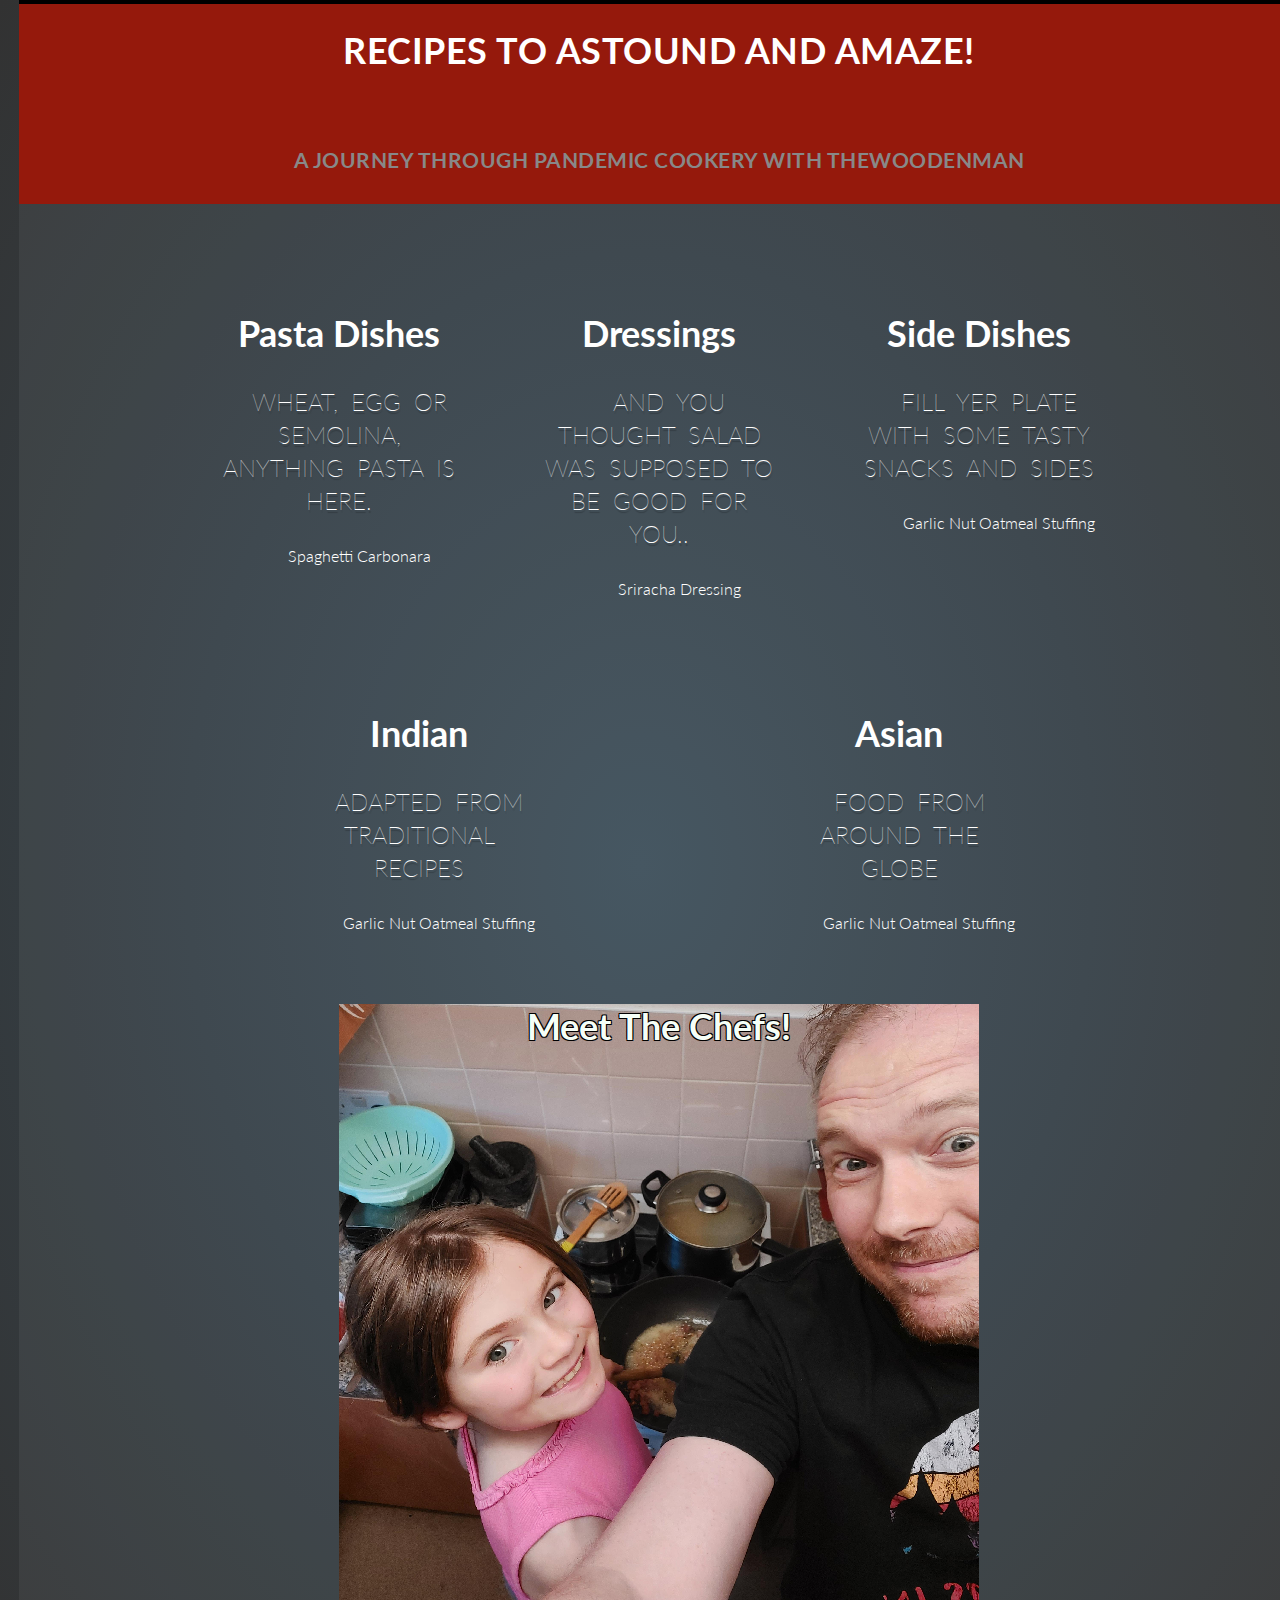
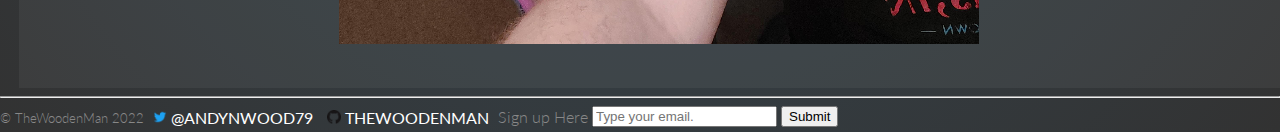
==== commit a5bd0a43: "updated flexbox and responsive web design resizing" ====
--- a/index.html
+++ b/index.html
@@ -23,7 +23,6 @@
     </section> 
     </header>
   <!-- Mailing List Button -->
-<hr>
       <!-- Recipe Categories -->
       <section class="row">
       <div class = "grid">
@@ -94,7 +93,6 @@
 </section>
 </div>
       </section>
-      <hr>
       <section class="row">
 <section class="photo-text chef-photo" alt="a man and a little girl cooking and turning back to smile at the viewer">
     <h1>Meet The Chefs!</h1>
--- a/styles.css
+++ b/styles.css
@@ -16,6 +16,13 @@
 section {
   display: block;
 }
+
+html,
+body {
+  margin: 0 auto;
+  vertical-align: middle;
+}
+
 body {
   background: #323232;
   color: #888;
@@ -26,6 +33,7 @@
 
 footer {
   clear: both;
+  width: 100vw;
 }
 ol,
 ul {
@@ -73,14 +81,16 @@
   -moz-box-sizing: border-box;
   box-sizing: border-box;
 }
-.container,
 .grid {
   margin: 0 auto;
+  display: flex;
+  flex-wrap: wrap;
+  height: 600px; /* Or whatever */
   width: 960px;
 }
 .container {
-  padding-left: 30px;
-  padding-right: 30px;
+  padding-left: 5px;
+  padding-right: 5px;
 }
 /*
   ========================================
@@ -149,6 +159,7 @@
 a {
   color: #fff;
   direction: rtl;
+  text-align: center;
   text-decoration: none;
   transition: color 0.8s, direction 0.8s ease;
 }
@@ -216,16 +227,16 @@
 
 .header {
   float: left;
+  width: 100vw;
   left: 0;
 }
 
 .logo {
   border-top: 4px solid black;
-  float: left;
-  left: 0;
   text-align: center;
   font-size: 48px;
   font-weight: 600;
+  width: 100vw;
   letter-spacing: 0.5px;
   line-height: 44px;
   padding: 0;
@@ -262,6 +273,7 @@
 
 .nav {
   text-align: right;
+  display: none;
   right: 0;
 }
 .primary-nav {
@@ -269,6 +281,7 @@
   font-weight: 600;
   gap: 10px;
   display: flex;
+  display: none;
   flex-direction: row;
   margin: 0px;
   padding: 0px;
@@ -282,7 +295,7 @@
   font: bold 11px "Helvetica Neue", Helvetica, Arial, sans-serif;
   margin: 0;
   padding: 0;
-
+  display: none;
   text-transform: uppercase;
 }
 
@@ -326,6 +339,8 @@
 .row {
   background: rgb(255, 255, 255, 0.05);
   padding: 66px 0 44px 0;
+  width: 100vw;
+  justify-content: center;
 }
 .row-alt {
   background: #cbe2c1;
@@ -337,25 +352,6 @@
 
 /*
   ========================================
-  Columns
-  ========================================
-*/
-.col-1-3 {
-  float: left;
-  width: 30%;
-}
-.col-2-3 {
-  width: 60%;
-  float: left;
-}
-
-.col-1-3,
-.col-2-3 {
-  display: inline-block;
-  vertical-align: top;
-}
-/*
-  ========================================
   Recipe Categories
   ========================================
 */
@@ -365,6 +361,9 @@
   line-height: 33px;
   padding: 11px 40px 11px 40px;
   text-align: center;
+  width: 33%; /* Or whatever */
+  height: 400px; /* Or whatever */
+  margin: auto; /* Magic! */
 }
 .cat h2 {
   color: #fff;
@@ -395,20 +394,23 @@
 
 .chef-photo {
   display: block;
-  width: 640px;
-  height: 640px;
+  width: 50vw;
+  height: 50vw;
+  background-size: cover;
+  clear: both;
   background-image: url("/images/meetthechefs640x640.png");
 }
 
 .kitchen-photo {
-  display: block;
+  display: none;
   width: 350px;
   height: 750px;
+  opacity: 50%;
   margin: 0;
   padding: 0;
   border: 0;
-  object-fit: cover;
-  float: left;
+  position: fixed;
+  left: 0;
   background-image: url("/images/kitchenportrait.jpeg");
 }
 
